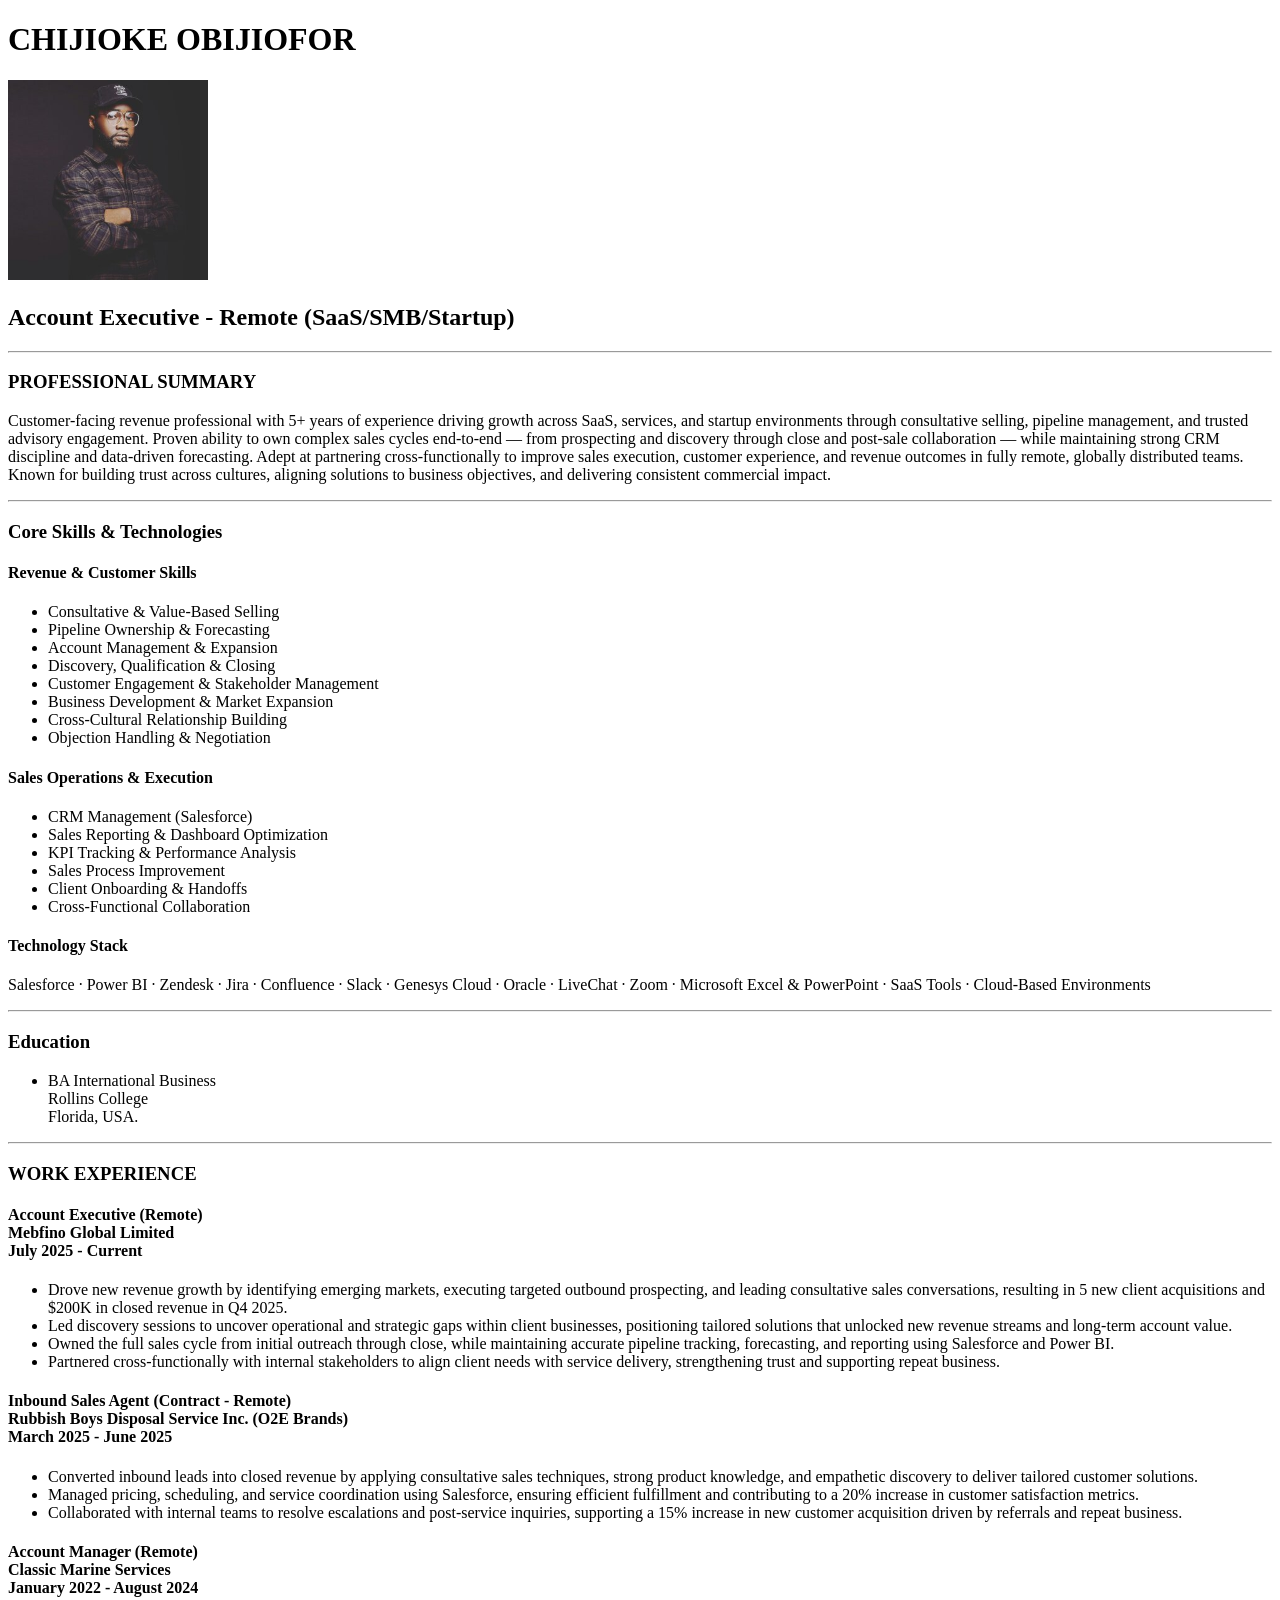
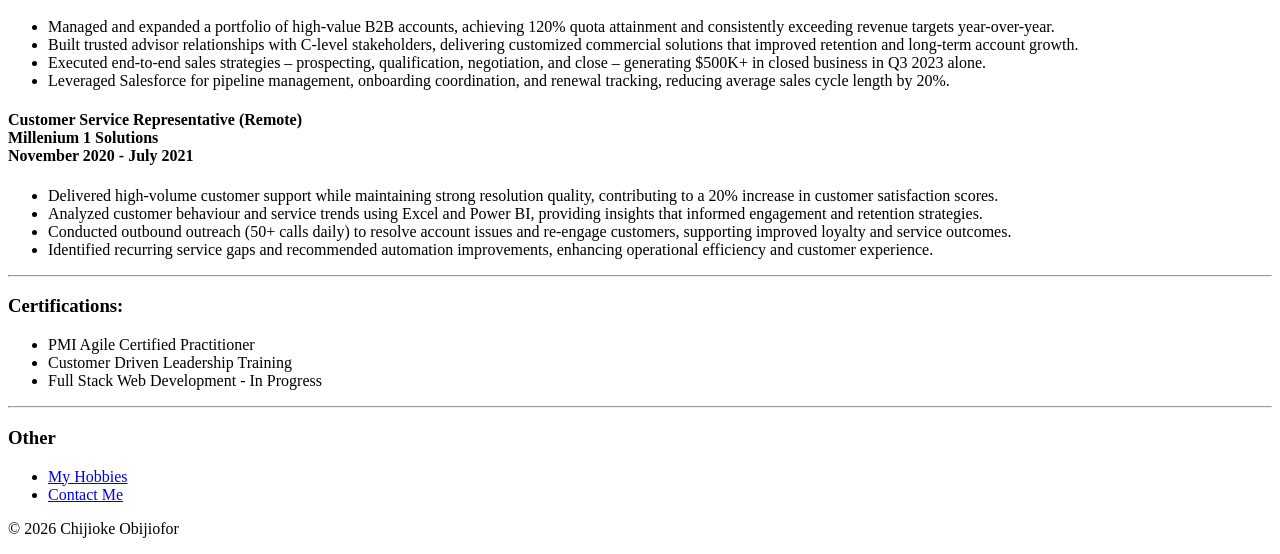
==== index.html @ 7978b618 "Add files via upload" ====
<!DOCTYPE html>
<html lang="en">
<head>
    <meta charset="UTF-8">
    <meta name="viewport" content="width=device-width, initial-scale=1.0">
    <title>My Resume</title>
    
</head>
<body>
    <h1>CHIJIOKE OBIJIOFOR</h1>
    
    <img src="./images/Portrait.jpg" height="200" alt="office portrait"/>

    <h2>Account Executive - Remote (SaaS/SMB/Startup)</h2>

    <hr/>

    <h3>PROFESSIONAL SUMMARY</h3>
        <p>Customer-facing revenue professional with 5+ years of experience driving growth across SaaS, services, and startup environments through consultative selling, pipeline management, and trusted advisory engagement. Proven ability to own complex sales cycles end-to-end — from prospecting and discovery through close and post-sale collaboration — while maintaining strong CRM discipline and data-driven forecasting. Adept at partnering cross-functionally to improve sales execution, customer experience, and revenue outcomes in fully remote, globally distributed teams. Known for building trust across cultures, aligning solutions to business objectives, and delivering consistent commercial impact.<p>

    <hr/>

    <h3>Core Skills & Technologies</h3>
    <h4>Revenue & Customer Skills</h4>
        <ul>
            <li>Consultative & Value-Based Selling</li>
            <li>Pipeline Ownership & Forecasting</li>
            <li>Account Management & Expansion</li>
            <li>Discovery, Qualification & Closing</li>
            <li>Customer Engagement & Stakeholder Management</li>
            <li>Business Development & Market Expansion</li>
            <li>Cross-Cultural Relationship Building</li>
            <li>Objection Handling & Negotiation</li>
        </ul>

    <h4>Sales Operations & Execution</h4>
        <ul>
            <li>CRM Management (Salesforce)</li>
            <li>Sales Reporting & Dashboard Optimization</li>
            <li>KPI Tracking & Performance Analysis</li>
            <li>Sales Process Improvement</li>
            <li>Client Onboarding & Handoffs</li>
            <li>Cross-Functional Collaboration</li>
        </ul>

    <h4>Technology Stack</h4>
        <p>Salesforce · Power BI · Zendesk · Jira · Confluence · Slack · Genesys Cloud · Oracle · LiveChat · Zoom · Microsoft Excel & PowerPoint · SaaS Tools · Cloud-Based Environments</p>

    <hr/>

    </h3>
    <h3>Education</h3>
        <ul>
            <li>BA International Business<br/>
            Rollins College<br/>
            Florida, USA.</li>
        </ul>

    <hr/>

    <h3>WORK EXPERIENCE</h3>
        <h4>Account Executive (Remote)<br/>
            Mebfino Global Limited<br/>
            <section>July 2025 - Current</section>
        </h4>
            <ul>
                <li>Drove new revenue growth by identifying emerging markets, executing targeted outbound prospecting, and leading consultative sales conversations, resulting in 5 new client acquisitions and $200K in closed revenue in Q4 2025.</li>
                <li>Led discovery sessions to uncover operational and strategic gaps within client businesses, positioning tailored solutions that unlocked new revenue streams and long-term account value.</li>
                <li>Owned the full sales cycle from initial outreach through close, while maintaining accurate pipeline tracking, forecasting, and reporting using Salesforce and Power BI.</li>
                <li>Partnered cross-functionally with internal stakeholders to align client needs with service delivery, strengthening trust and supporting repeat business.</li>
            </ul>

        <h4>Inbound Sales Agent (Contract - Remote)<br/>
            Rubbish Boys Disposal Service Inc. (O2E Brands)<br/>
            <section>March 2025 - June 2025</section>
        </h4>
            <ul>
                <li>Converted inbound leads into closed revenue by applying consultative sales techniques, strong product knowledge, and empathetic discovery to deliver tailored customer solutions.</li>
                <li>Managed pricing, scheduling, and service coordination using Salesforce, ensuring efficient fulfillment and contributing to a 20% increase in customer satisfaction metrics.</li>
                <li>Collaborated with internal teams to resolve escalations and post-service inquiries, supporting a 15% increase in new customer acquisition driven by referrals and repeat business.</li>
            </ul>

        <h4>Account Manager (Remote)<br/>
            Classic Marine Services<br/>
            <section>January 2022 - August 2024</section>
        </h4>
            <ul>
                <li>Managed and expanded a portfolio of high-value B2B accounts, achieving 120% quota attainment and consistently exceeding revenue targets year-over-year.</li>
                <li>Built trusted advisor relationships with C-level stakeholders, delivering customized commercial solutions that improved retention and long-term account growth.</li>
                <li>Executed end-to-end sales strategies – prospecting, qualification, negotiation, and close – generating $500K+ in closed business in Q3 2023 alone.</li>
                <li>Leveraged Salesforce for pipeline management, onboarding coordination, and renewal tracking, reducing average sales cycle length by 20%.</li>
            </ul>

        <h4>Customer Service Representative (Remote)<br/>
            Millenium 1 Solutions<br/>
            <section>November 2020 - July 2021</section>
        </h4>
            <ul>
                <li>Delivered high-volume customer support while maintaining strong resolution quality, contributing to a 20% increase in customer satisfaction scores.</li>
                <li>Analyzed customer behaviour and service trends using Excel and Power BI, providing insights that informed engagement and retention strategies.</li>
                <li>Conducted outbound outreach (50+ calls daily) to resolve account issues and re-engage customers, supporting improved loyalty and service outcomes.</li>
                <li>Identified recurring service gaps and recommended automation improvements, enhancing operational efficiency and customer experience.</li>
            </ul>
    <hr/>

        <h3>Certifications:</h3>
            <ul>
                <li>PMI Agile Certified Practitioner</li>
                <li>Customer Driven Leadership Training</li>
                <li>Full Stack Web Development - In Progress</li>
            </ul>

    <hr/>

        <h3>Other</h3>
            <ul>
                <li><a href="./hobbies.html">My Hobbies</a></li>
                <li><a href="./contact.html">Contact Me</a></li>
            </ul>
            
    <footer>
        
        <p>&copy 2026 Chijioke Obijiofor</p>
    </footer>

</body>
</html>
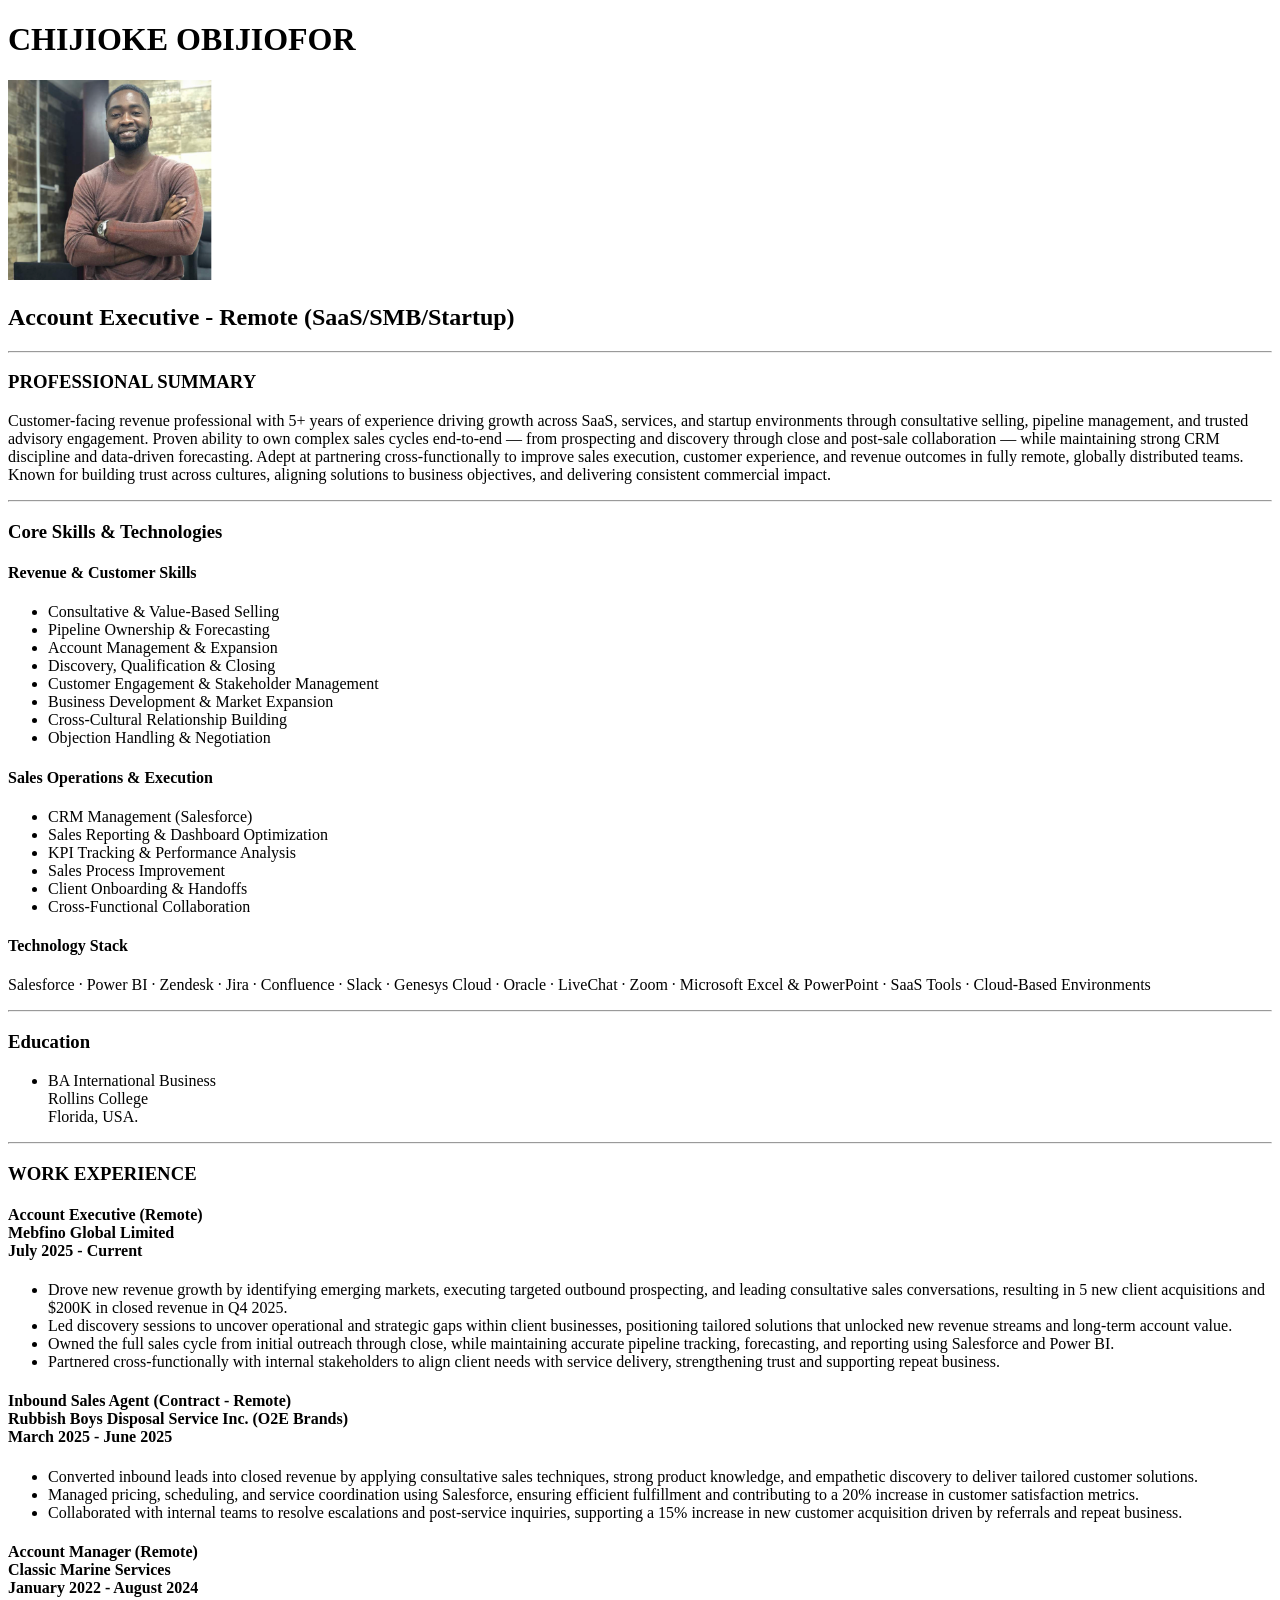
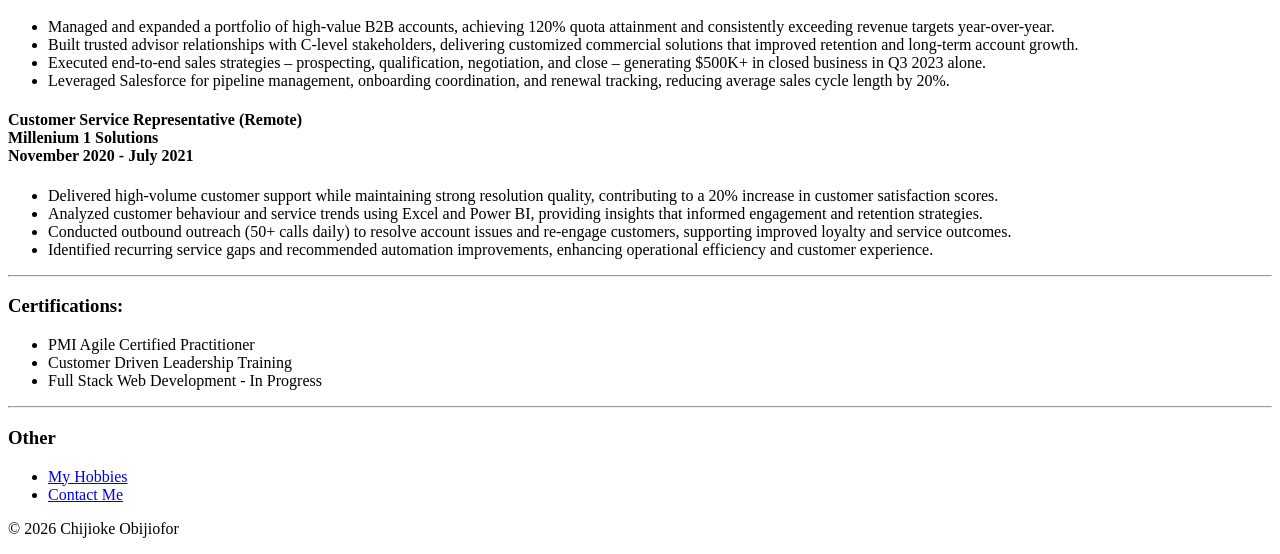
==== commit 9c151466: "Updated Images Changed profile picture. Added div boxes." ====
--- a/index.html
+++ b/index.html
@@ -3,121 +3,161 @@
 <head>
     <meta charset="UTF-8">
     <meta name="viewport" content="width=device-width, initial-scale=1.0">
-    <title>My Resume</title>
+    <title>Account Executive</title>
     
 </head>
 <body>
-    <h1>CHIJIOKE OBIJIOFOR</h1>
-    
-    <img src="./images/Portrait.jpg" height="200" alt="office portrait"/>
-
-    <h2>Account Executive - Remote (SaaS/SMB/Startup)</h2>
+    <div class="header-title">
+        <h1>CHIJIOKE OBIJIOFOR</h1>
+        <img src="./images/Office.png" height="200" alt="office portrait"/>
+        <h2>Account Executive - Remote (SaaS/SMB/Startup)</h2>
+    </div>
 
     <hr/>
 
-    <h3>PROFESSIONAL SUMMARY</h3>
-        <p>Customer-facing revenue professional with 5+ years of experience driving growth across SaaS, services, and startup environments through consultative selling, pipeline management, and trusted advisory engagement. Proven ability to own complex sales cycles end-to-end — from prospecting and discovery through close and post-sale collaboration — while maintaining strong CRM discipline and data-driven forecasting. Adept at partnering cross-functionally to improve sales execution, customer experience, and revenue outcomes in fully remote, globally distributed teams. Known for building trust across cultures, aligning solutions to business objectives, and delivering consistent commercial impact.<p>
+    <div>
+        <h3>PROFESSIONAL SUMMARY</h3>
+        <p>Customer-facing revenue professional with 5+ years of experience driving growth across SaaS, 
+            services, and startup environments through consultative selling, pipeline management, 
+            and trusted advisory engagement. Proven ability to own complex sales cycles end-to-end — 
+            from prospecting and discovery through close and post-sale collaboration — 
+            while maintaining strong CRM discipline and data-driven forecasting. 
+            Adept at partnering cross-functionally to improve sales execution, customer experience, 
+            and revenue outcomes in fully remote, globally distributed teams. Known for building trust across cultures, 
+            aligning solutions to business objectives, and delivering consistent commercial impact.
+        <p>
+    </div>
+    <hr/>
+
+    <div>
+        <div class="skills-section">
+            <h3>Core Skills & Technologies</h3>
+            <div class="customer-skills">
+                <h4>Revenue & Customer Skills</h4>
+                <ul>
+                    <li>Consultative & Value-Based Selling</li>
+                    <li>Pipeline Ownership & Forecasting</li>
+                    <li>Account Management & Expansion</li>
+                    <li>Discovery, Qualification & Closing</li>
+                    <li>Customer Engagement & Stakeholder Management</li>
+                    <li>Business Development & Market Expansion</li>
+                    <li>Cross-Cultural Relationship Building</li>
+                    <li>Objection Handling & Negotiation</li>
+                </ul>
+            </div>
+
+        <div class="sales-skills">
+            <h4>Sales Operations & Execution</h4>
+            <ul>
+                <li>CRM Management (Salesforce)</li>
+                <li>Sales Reporting & Dashboard Optimization</li>
+                <li>KPI Tracking & Performance Analysis</li>
+                <li>Sales Process Improvement</li>
+                <li>Client Onboarding & Handoffs</li>
+                <li>Cross-Functional Collaboration</li>
+            </ul>
+        </div>
+
+        <div class="tech-stack">
+            <h4>Technology Stack</h4>
+            <p>Salesforce · Power BI · Zendesk · Jira · Confluence · 
+                Slack · Genesys Cloud · Oracle · LiveChat · Zoom · 
+                Microsoft Excel & PowerPoint · SaaS Tools · Cloud-Based Environments
+            </p>
+        </div>
+    </div>
+    
+    <hr/>
+
+    <div class="education">
+        <h3>Education</h3>
+            <ul>
+                <li>BA International Business<br/>
+                    Rollins College<br/>
+                    Florida, USA.
+                </li>
+            </ul>
+    </div>
 
     <hr/>
 
-    <h3>Core Skills & Technologies</h3>
-    <h4>Revenue & Customer Skills</h4>
-        <ul>
-            <li>Consultative & Value-Based Selling</li>
-            <li>Pipeline Ownership & Forecasting</li>
-            <li>Account Management & Expansion</li>
-            <li>Discovery, Qualification & Closing</li>
-            <li>Customer Engagement & Stakeholder Management</li>
-            <li>Business Development & Market Expansion</li>
-            <li>Cross-Cultural Relationship Building</li>
-            <li>Objection Handling & Negotiation</li>
-        </ul>
-
-    <h4>Sales Operations & Execution</h4>
-        <ul>
-            <li>CRM Management (Salesforce)</li>
-            <li>Sales Reporting & Dashboard Optimization</li>
-            <li>KPI Tracking & Performance Analysis</li>
-            <li>Sales Process Improvement</li>
-            <li>Client Onboarding & Handoffs</li>
-            <li>Cross-Functional Collaboration</li>
-        </ul>
-
-    <h4>Technology Stack</h4>
-        <p>Salesforce · Power BI · Zendesk · Jira · Confluence · Slack · Genesys Cloud · Oracle · LiveChat · Zoom · Microsoft Excel & PowerPoint · SaaS Tools · Cloud-Based Environments</p>
-
-    <hr/>
-
-    </h3>
-    <h3>Education</h3>
-        <ul>
-            <li>BA International Business<br/>
-            Rollins College<br/>
-            Florida, USA.</li>
-        </ul>
-
-    <hr/>
-
-    <h3>WORK EXPERIENCE</h3>
-        <h4>Account Executive (Remote)<br/>
-            Mebfino Global Limited<br/>
-            <section>July 2025 - Current</section>
-        </h4>
+    <div class="experiece-section">
+        <h3>WORK EXPERIENCE</h3>
+        <div class="mebfino-global">
+            <h4>Account Executive (Remote)<br/>
+                Mebfino Global Limited<br/>
+                <section>July 2025 - Current</section>
+            </h4>
             <ul>
                 <li>Drove new revenue growth by identifying emerging markets, executing targeted outbound prospecting, and leading consultative sales conversations, resulting in 5 new client acquisitions and $200K in closed revenue in Q4 2025.</li>
                 <li>Led discovery sessions to uncover operational and strategic gaps within client businesses, positioning tailored solutions that unlocked new revenue streams and long-term account value.</li>
                 <li>Owned the full sales cycle from initial outreach through close, while maintaining accurate pipeline tracking, forecasting, and reporting using Salesforce and Power BI.</li>
                 <li>Partnered cross-functionally with internal stakeholders to align client needs with service delivery, strengthening trust and supporting repeat business.</li>
             </ul>
+        </div>
+        </div>
+    
 
-        <h4>Inbound Sales Agent (Contract - Remote)<br/>
-            Rubbish Boys Disposal Service Inc. (O2E Brands)<br/>
-            <section>March 2025 - June 2025</section>
-        </h4>
-            <ul>
-                <li>Converted inbound leads into closed revenue by applying consultative sales techniques, strong product knowledge, and empathetic discovery to deliver tailored customer solutions.</li>
-                <li>Managed pricing, scheduling, and service coordination using Salesforce, ensuring efficient fulfillment and contributing to a 20% increase in customer satisfaction metrics.</li>
-                <li>Collaborated with internal teams to resolve escalations and post-service inquiries, supporting a 15% increase in new customer acquisition driven by referrals and repeat business.</li>
-            </ul>
+        <div class="o2e-brands">
+            <h4>Inbound Sales Agent (Contract - Remote)<br/>
+                Rubbish Boys Disposal Service Inc. (O2E Brands)<br/>
+                <section>March 2025 - June 2025</section>
+            </h4>
+                <ul>
+                    <li>Converted inbound leads into closed revenue by applying consultative sales techniques, strong product knowledge, and empathetic discovery to deliver tailored customer solutions.</li>
+                    <li>Managed pricing, scheduling, and service coordination using Salesforce, ensuring efficient fulfillment and contributing to a 20% increase in customer satisfaction metrics.</li>
+                    <li>Collaborated with internal teams to resolve escalations and post-service inquiries, supporting a 15% increase in new customer acquisition driven by referrals and repeat business.</li>
+                </ul>
+        </div>
 
-        <h4>Account Manager (Remote)<br/>
-            Classic Marine Services<br/>
-            <section>January 2022 - August 2024</section>
-        </h4>
-            <ul>
-                <li>Managed and expanded a portfolio of high-value B2B accounts, achieving 120% quota attainment and consistently exceeding revenue targets year-over-year.</li>
-                <li>Built trusted advisor relationships with C-level stakeholders, delivering customized commercial solutions that improved retention and long-term account growth.</li>
-                <li>Executed end-to-end sales strategies – prospecting, qualification, negotiation, and close – generating $500K+ in closed business in Q3 2023 alone.</li>
-                <li>Leveraged Salesforce for pipeline management, onboarding coordination, and renewal tracking, reducing average sales cycle length by 20%.</li>
-            </ul>
+        <div class="classic-marine">
+            <h4>Account Manager (Remote)<br/>
+                Classic Marine Services<br/>
+                <section>January 2022 - August 2024</section>
+            </h4>
+                <ul>
+                    <li>Managed and expanded a portfolio of high-value B2B accounts, achieving 120% quota attainment and consistently exceeding revenue targets year-over-year.</li>
+                    <li>Built trusted advisor relationships with C-level stakeholders, delivering customized commercial solutions that improved retention and long-term account growth.</li>
+                    <li>Executed end-to-end sales strategies – prospecting, qualification, negotiation, and close – generating $500K+ in closed business in Q3 2023 alone.</li>
+                    <li>Leveraged Salesforce for pipeline management, onboarding coordination, and renewal tracking, reducing average sales cycle length by 20%.</li>
+                </ul>
+        </div>
 
-        <h4>Customer Service Representative (Remote)<br/>
-            Millenium 1 Solutions<br/>
-            <section>November 2020 - July 2021</section>
-        </h4>
-            <ul>
-                <li>Delivered high-volume customer support while maintaining strong resolution quality, contributing to a 20% increase in customer satisfaction scores.</li>
-                <li>Analyzed customer behaviour and service trends using Excel and Power BI, providing insights that informed engagement and retention strategies.</li>
-                <li>Conducted outbound outreach (50+ calls daily) to resolve account issues and re-engage customers, supporting improved loyalty and service outcomes.</li>
-                <li>Identified recurring service gaps and recommended automation improvements, enhancing operational efficiency and customer experience.</li>
-            </ul>
+        <div class="m1s">
+            <h4>Customer Service Representative (Remote)<br/>
+                Millenium 1 Solutions<br/>
+                <section>November 2020 - July 2021</section>
+            </h4>
+                <ul>
+                    <li>Delivered high-volume customer support while maintaining strong resolution quality, contributing to a 20% increase in customer satisfaction scores.</li>
+                    <li>Analyzed customer behaviour and service trends using Excel and Power BI, providing insights that informed engagement and retention strategies.</li>
+                    <li>Conducted outbound outreach (50+ calls daily) to resolve account issues and re-engage customers, supporting improved loyalty and service outcomes.</li>
+                    <li>Identified recurring service gaps and recommended automation improvements, enhancing operational efficiency and customer experience.</li>
+                </ul>
+        </div>
+    </div>
+
     <hr/>
 
+    <div class="certifications">
         <h3>Certifications:</h3>
             <ul>
                 <li>PMI Agile Certified Practitioner</li>
                 <li>Customer Driven Leadership Training</li>
                 <li>Full Stack Web Development - In Progress</li>
             </ul>
+    </div>
 
     <hr/>
 
+    <div class="other">
         <h3>Other</h3>
             <ul>
                 <li><a href="./hobbies.html">My Hobbies</a></li>
                 <li><a href="./contact.html">Contact Me</a></li>
             </ul>
-            
+    </div>
+
     <footer>
         
         <p>&copy 2026 Chijioke Obijiofor</p>
